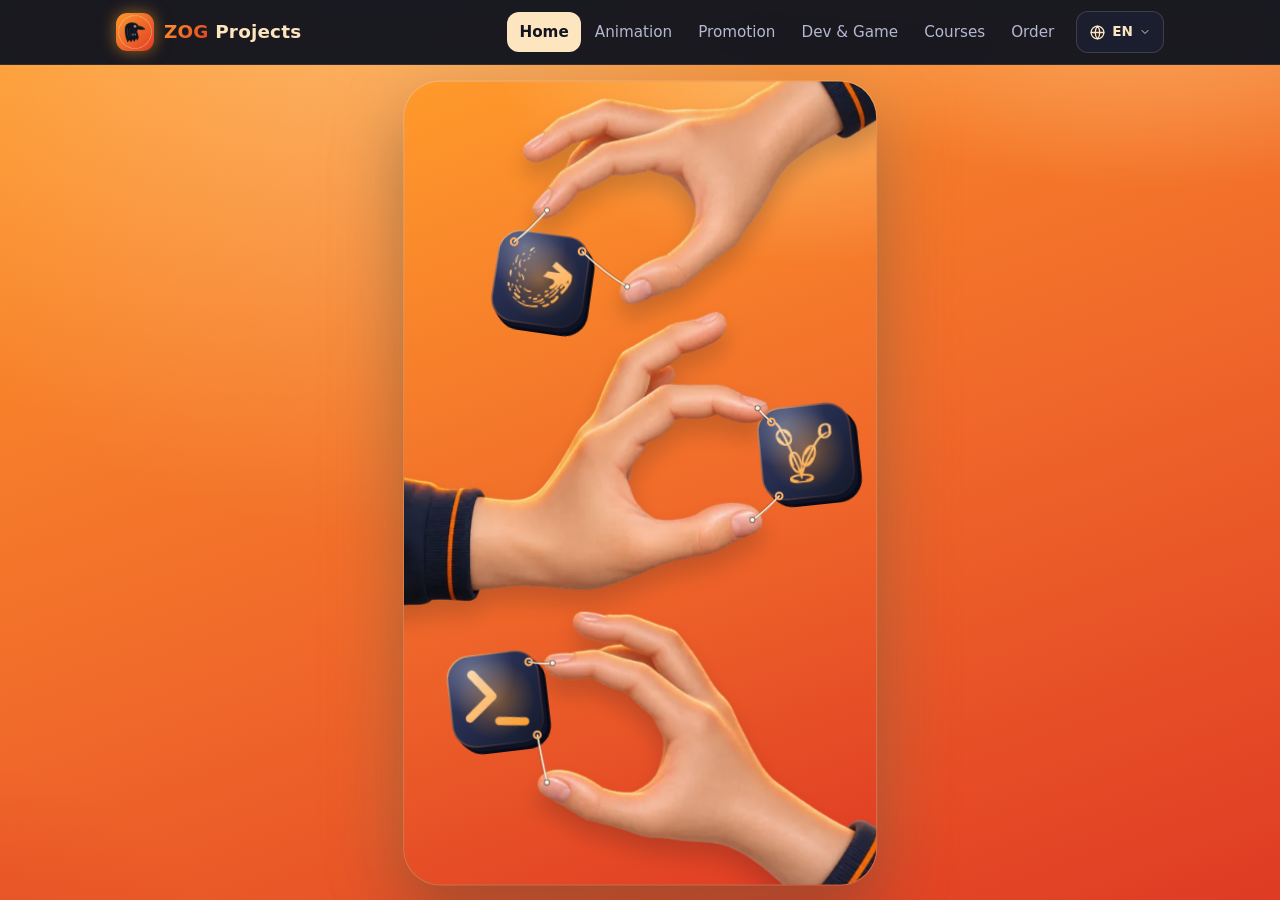
==== index.html @ 97ab4261 "Animation scene: frame-by-frame footballer (run, dribble, 3 overhead kicks), 3 balls with ghost trai" ====
<!doctype html>
<html lang="tg" class="nos">
<head>
<meta charset="utf-8">
<meta name="viewport" content="width=device-width, initial-scale=1, viewport-fit=cover">
<title>ZOG Projects — аниматсия, видеои промо, бозӣ ва барномаҳо</title>
<meta name="description" content="Аниматсияи мултфилмӣ, видеои промо барои SaaS, таблиғот, бозӣ ва барномаи мобилӣ. Интихоб кунед ва фармоиш диҳед.">
<meta name="theme-color" content="#121520">
<link rel="canonical" href="https://jack07lion-a11y.github.io/zog_projects.tj/">
<link rel="icon" href="assets/icon-192.png" type="image/png">
<link rel="apple-touch-icon" href="assets/icon-192.png">
<meta property="og:type" content="website">
<meta property="og:site_name" content="ZOG Projects">
<meta property="og:title" content="ZOG Projects — аниматсия, видеои промо, бозӣ ва барномаҳо">
<meta property="og:description" content="Аниматсияи мултфилмӣ, видеои промо барои SaaS, таблиғот, бозӣ ва барномаи мобилӣ. Интихоб кунед ва фармоиш диҳед.">
<meta property="og:url" content="https://jack07lion-a11y.github.io/zog_projects.tj/">
<meta property="og:image" content="https://jack07lion-a11y.github.io/zog_projects.tj/assets/og.png">
<meta name="twitter:card" content="summary_large_image">
<meta name="twitter:title" content="ZOG Projects — аниматсия, видеои промо, бозӣ ва барномаҳо">
<meta name="twitter:description" content="Аниматсияи мултфилмӣ, видеои промо барои SaaS, таблиғот, бозӣ ва барномаи мобилӣ. Интихоб кунед ва фармоиш диҳед.">
<meta name="twitter:image" content="https://jack07lion-a11y.github.io/zog_projects.tj/assets/og.png">
<link rel="preload" as="image" type="image/webp" imagesrcset="assets/hands/hand1-v2-600.webp 600w, assets/hands/hand1-v2-900.webp 900w, assets/hands/hand1-v2.webp 1200w" imagesizes="(min-aspect-ratio: 1/1) 52vh, 104vw">
<link rel="preload" as="image" type="image/webp" imagesrcset="assets/hands/hand2-v2-600.webp 600w, assets/hands/hand2-v2-900.webp 900w, assets/hands/hand2-v2.webp 1200w" imagesizes="(min-aspect-ratio: 1/1) 52vh, 104vw">
<link rel="preload" as="image" type="image/webp" imagesrcset="assets/hands/hand3-v2-600.webp 600w, assets/hands/hand3-v2-900.webp 900w, assets/hands/hand3-v2.webp 1200w" imagesizes="(min-aspect-ratio: 1/1) 52vh, 104vw">
<link rel="preload" as="image" type="image/webp" href="assets/icons/anim-v1.webp">
<link rel="preload" as="image" type="image/webp" href="assets/icons/promo-v1.webp">
<link rel="preload" as="image" type="image/webp" href="assets/icons/dev-v1.webp">
<link rel="stylesheet" href="css/style.css?v=202611090419">
<script src="js/content.js?v=202611090419" defer></script>
<script src="js/core.js?v=202611090419" defer></script>
<script src="js/hands.js?v=202611090419" defer></script>
<script src="js/pages/home.js?v=202611090419" defer></script>
</head>
<body data-page="home">
<header class="site-header" id="site-header"></header>
<main id="app"><div class="stage" aria-hidden="true"><div class="boot"><i></i></div></div><noscript><p style="padding:40px 16px">ZOG Projects — JavaScript / WhatsApp: +992 90 753 95 27</p></noscript></main>
<footer class="site-footer" id="site-footer"></footer>
</body>
</html>
---- css/style.css ----
/* Ранглар логотипдан олинган. Қоида 60-30-10:
   60% — тўқ сариқ градиент (фон), 30% — қора-кўк (карточка, меню, футер), 10% — қаймоқ (тугма, урғу) */
:root {
  --ink: #121520;
  --ink-2: #1a1e2e;
  --slate: #3a3f5c;
  --cream: #fde5c0;
  --o1: #ff9a2b;
  --o2: #f0692a;
  --o3: #df3b24;
  --muted: #b4b8d0;
  --ease: cubic-bezier(.22, 1, .36, 1);
  --spring: cubic-bezier(.34, 1.4, .64, 1);
  --radius: 22px;
  --wrap: 1080px;
  /* контекст: тўқ сариқ фонда матн — қора; қора карточкада — қаймоқ */
  --on: var(--ink);
  --on-inv: var(--cream);
}

* { box-sizing: border-box; margin: 0; padding: 0; }
html { background: var(--o2); overflow-x: clip; scroll-behavior: smooth; -webkit-text-size-adjust: 100%; }
body {
  color: var(--ink);
  font-family: system-ui, -apple-system, "SF Pro Text", "Segoe UI", Roboto, "Helvetica Neue", Arial, sans-serif;
  line-height: 1.6; font-size: 16px; min-height: 100vh;
  display: flex; flex-direction: column;
  -webkit-font-smoothing: antialiased;
}
body::before {
  content: ""; position: fixed; inset: 0; z-index: -1;
  background:
    radial-gradient(700px 420px at 90% -8%, rgba(255, 224, 160, .6), transparent 62%),
    radial-gradient(600px 400px at -10% 110%, rgba(223, 59, 36, .55), transparent 60%),
    linear-gradient(160deg, var(--o1) 0%, var(--o2) 55%, var(--o3) 100%);
}
main { flex: 1; transition: opacity .25s var(--ease), transform .25s var(--ease); }
main.enter { animation: enter .7s var(--ease) both; }
main.swap { animation: swap .45s var(--ease) both; }
main.opening { transition: none; animation: openIn .65s var(--ease) both; }
main.closing { transition: transform .33s cubic-bezier(.55, 0, .85, .35), opacity .3s ease-in; transform: scale(.16); opacity: 0; }
@keyframes openIn { from { transform: scale(.16); opacity: 0; } 55% { opacity: 1; } to { transform: none; opacity: 1; } }
body.leaving main { opacity: 0; transform: translateY(-8px); }
a { color: inherit; text-decoration: none; }
img { max-width: 100%; display: block; }
.wrap { width: 100%; max-width: var(--wrap); margin: 0 auto; padding: 0 16px; }

@keyframes enter { from { opacity: 0; transform: translateY(14px); } to { opacity: 1; transform: none; } }
@keyframes swap { from { opacity: .0; transform: scale(.992); } to { opacity: 1; transform: none; } }
@keyframes float { 0%, 100% { transform: translateY(0) rotate(-1.5deg); } 50% { transform: translateY(-10px) rotate(1.5deg); } }

/* ---------- Силлиқ пайдо бўлиш (iPhone услубида) ---------- */
.reveal { opacity: 0; }
.reveal.in { opacity: 1; animation: rise .85s var(--ease) var(--d, 0ms) backwards; }
@keyframes rise { from { opacity: 0; transform: translateY(22px) scale(.985); } to { opacity: 1; transform: none; } }

/* ---------- Header ---------- */
.site-header {
  position: sticky; top: 0; z-index: 50;
  background: rgba(18, 21, 32, .97);
  backdrop-filter: saturate(180%) blur(18px); -webkit-backdrop-filter: saturate(180%) blur(18px);
  border-bottom: 1px solid rgba(253, 229, 192, .1);
  --on: var(--cream); --on-inv: var(--ink);
}
.bar { display: flex; align-items: center; gap: 10px; height: 64px; color: var(--cream); }
.logo { display: flex; align-items: center; gap: 10px; font-weight: 800; font-size: 1.15rem; letter-spacing: .01em; margin-right: auto; transition: transform .35s var(--spring); }
.logo:active { transform: scale(.95); }
.logo img { width: 38px; height: 38px; border-radius: 11px; }
.logo span { background: linear-gradient(135deg, var(--o1), var(--o3)); -webkit-background-clip: text; background-clip: text; color: transparent; }

.nav { display: none; gap: 2px; }
.nav a { padding: 8px 12px; border-radius: 12px; color: var(--muted); font-size: .95rem; transition: color .25s, background .25s; }
.nav a:hover { color: var(--cream); }
.nav a.active { color: var(--ink); background: var(--cream); font-weight: 600; }

.lang { position: relative; }
.lang-btn, .burger {
  display: inline-flex; align-items: center; gap: 6px; height: 42px; padding: 0 12px;
  background: var(--ink-2); border: 1px solid rgba(253, 229, 192, .16); border-radius: 12px;
  color: var(--cream); font: inherit; font-size: .85rem; font-weight: 700; cursor: pointer;
  transition: transform .3s var(--spring), background .25s;
}
.lang-btn:active, .burger:active { transform: scale(.94); }
.lang-btn svg { width: 17px; height: 17px; }
.lang-btn .chev { width: 12px; height: 12px; transition: transform .35s var(--ease); }
.lang.open .chev { transform: rotate(180deg); }
.lang-menu {
  position: absolute; right: 0; top: calc(100% + 8px); min-width: 170px; list-style: none; padding: 6px;
  background: var(--ink-2); border: 1px solid rgba(253, 229, 192, .16); border-radius: 16px;
  box-shadow: 0 18px 40px rgba(0, 0, 0, .4);
  opacity: 0; visibility: hidden; transform: translateY(-8px) scale(.96); transform-origin: top right;
  transition: opacity .25s var(--ease), transform .35s var(--ease), visibility .25s;
}
.lang.open .lang-menu { opacity: 1; visibility: visible; transform: none; }
.lang-menu button {
  display: flex; justify-content: space-between; align-items: center; width: 100%; padding: 12px 12px;
  background: none; border: 0; border-radius: 10px; color: var(--cream); font: inherit; font-size: .95rem; cursor: pointer;
  transition: background .2s;
}
.lang-menu button:hover { background: rgba(253, 229, 192, .08); }
.lang-menu button[aria-checked="true"] { color: var(--o1); font-weight: 700; }
.lang-menu .code { color: var(--muted); font-size: .78rem; }

.burger { width: 44px; padding: 0; justify-content: center; }
.burger svg { width: 22px; height: 22px; }
.burger .l1, .burger .l2, .burger .l3 { transition: transform .4s var(--ease), opacity .25s; transform-origin: center; transform-box: fill-box; }
.burger[aria-expanded="true"] .l1 { transform: translateY(5px) rotate(45deg); }
.burger[aria-expanded="true"] .l2 { opacity: 0; }
.burger[aria-expanded="true"] .l3 { transform: translateY(-5px) rotate(-45deg); }

.drawer {
  position: absolute; left: 0; right: 0; top: 100%; background: rgba(18, 21, 32, .97); border-bottom: 1px solid rgba(253, 229, 192, .1);
  opacity: 0; visibility: hidden; transform: translateY(-10px);
  transition: opacity .3s var(--ease), transform .45s var(--ease), visibility .3s;
}
.drawer.open { opacity: 1; visibility: visible; transform: none; }
.drawer a { display: block; padding: 16px; border-top: 1px solid rgba(253, 229, 192, .08); font-size: 1.05rem; color: var(--cream); transition: background .2s; }
.drawer a:active { background: rgba(253, 229, 192, .08); }
.drawer a.active { color: var(--o1); font-weight: 700; }

@media (min-width: 980px) {
  .nav { display: flex; }
  .burger { display: none; }
  .drawer { display: none; }
}

/* ---------- Buttons ---------- */
.btn {
  display: inline-flex; align-items: center; justify-content: center; gap: 10px;
  min-height: 52px; padding: 12px 24px; border-radius: 16px;
  font: inherit; font-weight: 700; cursor: pointer;
  color: var(--on); background: transparent; border: 2px solid var(--on);
  transition: transform .35s var(--spring), background .3s var(--ease), box-shadow .3s var(--ease);
  -webkit-tap-highlight-color: transparent;
}
.btn.primary { background: var(--on); color: var(--on-inv); border-color: var(--on); }
.btn.block { width: 100%; }
.btn svg { width: 20px; height: 20px; flex: none; }
.btn:active { transform: scale(.96); }
@media (hover: hover) {
  .btn:hover { transform: translateY(-2px); box-shadow: 0 10px 24px rgba(18, 21, 32, .25); }
  .btn:active { transform: scale(.97); }
}

/* ---------- Hero ---------- */
.hero { padding: 22px 0 6px; }
.hero-in { display: flex; flex-direction: column; gap: 22px; }
.hero-logo {
  display: none; width: 124px; height: 124px; border-radius: 30px; box-shadow: 0 22px 50px rgba(18, 21, 32, .35);
  animation: float 7s ease-in-out infinite;
}
.badge {
  display: inline-block; font-size: .78rem; font-weight: 700; padding: 5px 13px; border-radius: 999px;
  background: var(--cream); color: var(--ink); margin-bottom: 12px;
}
.hero h1 { font-size: clamp(1.85rem, 7.6vw, 3.6rem); line-height: 1.1; font-weight: 800; letter-spacing: -.025em; max-width: 17ch; color: var(--ink); }
.hero p { margin: 12px 0 18px; font-size: 1.05rem; max-width: 44ch; color: rgba(18, 21, 32, .82); font-weight: 500; }
.actions { display: flex; flex-direction: column; gap: 12px; }
.actions.row { flex-direction: row; }
.actions.row .btn { flex: 1; min-height: 48px; padding: 10px 14px; }
@media (min-width: 560px) { .actions { flex-direction: row; } }
@media (min-width: 820px) {
  .hero { padding: 64px 0 28px; }
  .hero-in { flex-direction: row; align-items: center; justify-content: space-between; }
  .hero-logo { display: block; order: 2; width: 260px; height: 260px; border-radius: 60px; flex: none; }
  .actions.row .btn { flex: none; min-width: 190px; }
}

/* ---------- Sections ---------- */
section { padding: 30px 0; }
.page-head { padding: 40px 0 6px; }
.page-head h1 { font-size: clamp(1.9rem, 6.5vw, 2.8rem); line-height: 1.12; letter-spacing: -.02em; font-weight: 800; }
.page-head p { margin-top: 10px; max-width: 56ch; font-weight: 500; color: rgba(18, 21, 32, .82); }
.sec-head { display: flex; align-items: baseline; justify-content: space-between; margin-bottom: 16px; gap: 12px; }
.sec-head h2 { font-size: 1.55rem; letter-spacing: -.01em; }
.sec-head a { font-weight: 700; font-size: .95rem; border-bottom: 2px solid var(--ink); }

.grid { display: grid; gap: 14px; grid-template-columns: 1fr; }
@media (min-width: 600px) { .grid.cols-2, .grid.cols-3 { grid-template-columns: repeat(2, 1fr); } }
@media (min-width: 900px) { .grid.cols-3 { grid-template-columns: repeat(3, 1fr); } }

.card {
  --on: var(--cream); --on-inv: var(--ink);
  background: var(--ink-2); color: var(--cream); border: 1px solid rgba(253, 229, 192, .08); border-radius: var(--radius); padding: 22px;
  display: flex; flex-direction: column; gap: 8px;
  box-shadow: 0 14px 34px rgba(18, 21, 32, .22);
}
.card h3 { font-size: 1.15rem; }
.card p { color: var(--muted); font-size: .97rem; }
.card .tag { color: var(--o1); font-size: .85rem; font-weight: 700; margin-top: auto; padding-top: 8px; }
.card.dim { background: rgba(18, 21, 32, .78); border: 2px dashed rgba(253, 229, 192, .3); }
a.card, a.work { transition: transform .4s var(--spring), box-shadow .3s var(--ease); -webkit-tap-highlight-color: transparent; }
a.card:active, a.work:active { transform: scale(.97); }
@media (hover: hover) { a.card:hover, a.work:hover { transform: translateY(-4px); box-shadow: 0 22px 44px rgba(18, 21, 32, .35); } }
.icon {
  width: 48px; height: 48px; border-radius: 14px; background: rgba(253, 229, 192, .08);
  display: grid; place-items: center; margin-bottom: 6px; color: var(--o1);
}
.icon svg { width: 25px; height: 25px; }
.card .badge { background: var(--cream); margin: 0; align-self: flex-start; }

/* ---------- Works ---------- */
.work {
  background: var(--ink-2); color: var(--cream); border-radius: var(--radius); overflow: hidden;
  display: flex; flex-direction: column; box-shadow: 0 14px 34px rgba(18, 21, 32, .22);
}
.thumb {
  aspect-ratio: 16 / 9; display: grid; place-items: center; position: relative;
  background: radial-gradient(circle at 80% 0%, rgba(255, 154, 43, .35), transparent 55%), linear-gradient(135deg, #262c48, #121520);
}
.work[data-cat="ad"] .thumb { background: radial-gradient(circle at 20% 0%, rgba(223, 59, 36, .4), transparent 55%), linear-gradient(135deg, #2a2640, #121520); }
.work[data-cat="cartoon"] .thumb { background: radial-gradient(circle at 50% 0%, rgba(253, 229, 192, .22), transparent 60%), linear-gradient(135deg, #1f2c44, #121520); }
.thumb img { position: absolute; inset: 0; width: 100%; height: 100%; object-fit: cover; }
.play {
  width: 58px; height: 58px; border-radius: 50%; background: var(--cream);
  display: grid; place-items: center; position: relative; transition: transform .4s var(--spring);
}
.play svg { width: 22px; height: 22px; margin-left: 3px; fill: var(--ink); }
a.work:hover .play { transform: scale(1.1); }
.work .meta { padding: 14px 16px 16px; display: flex; flex-direction: column; gap: 2px; }
.work .cat { font-size: .76rem; color: var(--o1); font-weight: 800; text-transform: uppercase; letter-spacing: .05em; }
.work .name { font-weight: 700; }
.work .state { color: var(--muted); font-size: .88rem; }

/* ---------- Блоклар ---------- */
.cta-box {
  --on: var(--cream); --on-inv: var(--ink);
  background: var(--ink); color: var(--cream); border-radius: 28px; padding: 34px 20px; text-align: center;
  background-image: radial-gradient(circle at 50% -30%, rgba(255, 154, 43, .35), transparent 62%);
  box-shadow: 0 22px 50px rgba(18, 21, 32, .3);
}
.cta-box h2 { font-size: 1.6rem; letter-spacing: -.01em; }
.cta-box p { color: var(--muted); margin: 8px 0 22px; }
.cta-box .actions { align-items: stretch; max-width: 420px; margin: 0 auto; }

.stack { display: flex; flex-direction: column; gap: 12px; max-width: 460px; }
.hint { margin-top: 30px; }
.hint h2 { font-size: 1.1rem; margin-bottom: 10px; }
.hint ul { list-style: none; display: grid; gap: 8px; }
.hint li { padding-left: 28px; position: relative; font-weight: 500; }
.hint li::before { content: "✓"; position: absolute; left: 0; width: 20px; height: 20px; border-radius: 50%; background: var(--ink); color: var(--cream); font-size: .75rem; display: grid; place-items: center; top: 2px; }
.phone { margin-top: 20px; font-weight: 500; }
.phone a { font-weight: 800; border-bottom: 2px solid var(--ink); }

.profile { flex-direction: row; align-items: center; gap: 14px; }
.profile .icon { margin: 0; flex: none; }
.profile .handle { color: var(--muted); font-size: .9rem; }

/* ---------- Footer ---------- */
.site-footer { background: var(--ink); color: var(--muted); margin-top: 44px; padding: 30px 0 38px; font-size: .92rem; }
.foot { display: flex; flex-direction: column; gap: 18px; }
.foot .links { display: flex; flex-wrap: wrap; gap: 8px 18px; }
.foot .links a { color: var(--cream); transition: color .2s; }
.foot .links a:hover { color: var(--o1); }
@media (min-width: 700px) { .foot { flex-direction: row; justify-content: space-between; align-items: center; } }

:focus-visible { outline: 3px solid var(--cream); outline-offset: 2px; }
.site-header :focus-visible, .card :focus-visible { outline-color: var(--o1); }
@media (prefers-reduced-motion: reduce) {
  *, *::before, *::after { animation: none !important; transition: none !important; scroll-behavior: auto !important; }
  .reveal { opacity: 1; }
}

/* ---------- Категория танлаш (бош саҳифа) ---------- */
.pick { padding: 14px 0 10px; }
.ask {
  background: var(--ink); color: var(--cream); text-align: center; border-radius: 22px; padding: 16px 18px;
  font-size: 1.2rem; font-weight: 800; letter-spacing: -.01em; box-shadow: 0 14px 34px rgba(18, 21, 32, .25);
  max-width: 760px; margin: 0 auto 12px;
}
.cats { display: grid; grid-template-columns: repeat(3, 1fr); gap: 10px; max-width: 760px; margin: 0 auto; }
.tile {
  --on: var(--cream); --on-inv: var(--ink);
  display: flex; flex-direction: column; align-items: center; justify-content: center; gap: 12px;
  aspect-ratio: 1 / 1.08; padding: 12px 6px; border-radius: 28px; color: var(--cream);
  background: radial-gradient(circle at 80% 0%, rgba(255, 154, 43, .28), transparent 58%), linear-gradient(160deg, #20253a, #121520);
  border: 1px solid rgba(253, 229, 192, .1); box-shadow: 0 16px 34px rgba(18, 21, 32, .3);
  transition: transform .45s var(--spring), box-shadow .3s var(--ease); -webkit-tap-highlight-color: transparent;
}
.tile:active { transform: scale(.94); }
@media (hover: hover) { .tile:hover { transform: translateY(-5px); box-shadow: 0 26px 48px rgba(18, 21, 32, .4); } }
.tile-ic { width: 56%; max-width: 84px; aspect-ratio: 1; display: block; }
.tile-ic svg { width: 100%; height: 100%; display: block; }
.tile-lb { font-weight: 800; font-size: .92rem; text-align: center; line-height: 1.15; }
@media (min-width: 600px) { .tile { gap: 16px; border-radius: 34px; } .tile-lb { font-size: 1.1rem; } .cats { gap: 16px; } }

/* ---------- Категория саҳифалари ---------- */
.cat-head { display: flex; align-items: center; gap: 14px; }
.cat-ic {
  width: 68px; height: 68px; padding: 12px; border-radius: 22px; flex: none;
  background: linear-gradient(160deg, #20253a, #121520); box-shadow: 0 12px 28px rgba(18, 21, 32, .3);
}
.cat-ic svg { width: 100%; height: 100%; display: block; }
.sub-h { font-size: 1.2rem; letter-spacing: -.01em; }

.opt {
  --on: var(--cream); --on-inv: var(--ink);
  display: flex; align-items: center; gap: 14px; padding: 14px 16px; border-radius: 22px; color: var(--cream);
  background: var(--ink-2); border: 1px solid rgba(253, 229, 192, .08); box-shadow: 0 12px 28px rgba(18, 21, 32, .2);
  transition: transform .4s var(--spring), box-shadow .3s var(--ease); -webkit-tap-highlight-color: transparent;
}
.opt:active { transform: scale(.97); }
@media (hover: hover) { .opt:hover { transform: translateY(-3px); box-shadow: 0 20px 40px rgba(18, 21, 32, .32); } }
.opt-ic { width: 48px; height: 48px; border-radius: 15px; background: rgba(255, 154, 43, .14); color: var(--o1); display: grid; place-items: center; flex: none; }
.opt-ic svg { width: 25px; height: 25px; }
.opt-tx { display: flex; flex-direction: column; flex: 1; min-width: 0; }
.opt-tx b { font-size: 1rem; line-height: 1.3; }
.opt-tx small { color: var(--muted); font-size: .85rem; }
.opt-go { width: 34px; height: 34px; border-radius: 50%; background: var(--cream); color: var(--ink); display: grid; place-items: center; flex: none; transition: transform .4s var(--spring); }
.opt-go svg { width: 18px; height: 18px; }
@media (hover: hover) { .opt:hover .opt-go { transform: translateX(3px); } }
.work[data-cat="game"] .thumb { background: radial-gradient(circle at 50% 0%, rgba(255, 154, 43, .3), transparent 60%), linear-gradient(135deg, #2b2640, #121520); }
html { scroll-padding-top: 76px; }

/* ================= Пуфаклар (қолган 2 категория) ================= */
:root { --dock: 44px; }
@media (min-width: 700px) { :root { --dock: 74px; } }
.dock { position: fixed; inset: 0; pointer-events: none; z-index: 40; }
.bub {
  position: fixed; top: 50%; width: 36px; height: 36px; margin-top: -18px; padding: 6px; pointer-events: auto;
  border-radius: 13px; background: radial-gradient(circle at 30% 18%, #323a5c, #121520 70%);
  border: 1px solid rgba(255, 170, 80, .55);
  box-shadow: 0 8px 20px rgba(18, 21, 32, .45), 0 0 18px rgba(255, 154, 43, .5), inset 0 1px 0 rgba(255, 235, 210, .25);
  animation: bob 5s ease-in-out infinite; -webkit-tap-highlight-color: transparent;
}
.bub.l { left: calc(4px + env(safe-area-inset-left)); }
.bub.r { right: calc(4px + env(safe-area-inset-right)); animation-delay: -2.5s; }
.bub svg { width: 100%; height: 100%; display: block; filter: drop-shadow(0 0 4px rgba(255, 154, 43, .6)); }
.bub::before { content: ""; position: absolute; inset: -8px; border-radius: 20px; }
.bub::after { content: ""; position: absolute; inset: -3px; border-radius: 16px; border: 1px solid rgba(255, 154, 43, .6); animation: ring 3.2s ease-out infinite; pointer-events: none; }
.bub.r::after { animation-delay: -1.6s; }
.bub:active { filter: brightness(1.2); }
.bub.launch { animation: launch .33s ease-in forwards; }
.bub.pop { animation: pop .6s var(--spring) both, bob 5s ease-in-out .6s infinite; }
@keyframes bob { 0%, 100% { transform: translateY(-6px); } 50% { transform: translateY(6px); } }
@keyframes ring { 0% { opacity: .75; transform: scale(.96); } 100% { opacity: 0; transform: scale(1.55); } }
@keyframes launch { to { transform: scale(1.6); opacity: 0; } }
@keyframes pop { from { transform: scale(.2); opacity: 0; } to { transform: none; opacity: 1; } }
@media (min-width: 700px) {
  .bub { width: 54px; height: 54px; margin-top: -27px; padding: 9px; border-radius: 18px; }
  .bub.l { left: calc(12px + env(safe-area-inset-left)); }
  .bub.r { right: calc(12px + env(safe-area-inset-right)); }
}
/* Пуфаклар учун жой ажратилади: матн ва тугмалар уларнинг остига кирмайди */
@media (max-width: 1199px) {
  body.has-dock main .wrap, body.has-dock .site-footer .wrap {
    padding-left: calc(var(--dock) + env(safe-area-inset-left)); padding-right: calc(var(--dock) + env(safe-area-inset-right));
  }
}
@media (max-width: 699px) {
  body.has-dock .opt { gap: 10px; padding: 12px; }
  body.has-dock .opt-ic { width: 42px; height: 42px; border-radius: 13px; }
  body.has-dock .opt-ic svg { width: 22px; height: 22px; }
  body.has-dock .opt-go { width: 30px; height: 30px; }
  body.has-dock .opt-tx b { font-size: .95rem; }
  body.has-dock .cat-ic { width: 56px; height: 56px; padding: 10px; border-radius: 18px; }
  body.has-dock .cat-head { gap: 12px; }
}

/* ================= Нур ва ялтироқлик ================= */
/* Фонда секин кўчадиган ёруғлик */
body::after {
  content: ""; position: fixed; z-index: -1; pointer-events: none; width: 130vmax; height: 130vmax; left: -35vmax; top: -70vmax;
  background: radial-gradient(closest-side, rgba(255, 238, 196, .42), rgba(255, 220, 150, .12) 55%, transparent 72%);
  animation: drift 20s ease-in-out infinite alternate; will-change: transform;
}
@keyframes drift { from { transform: translate3d(0, 0, 0); } to { transform: translate3d(26vmax, 22vmax, 0); } }

/* Ялтироқ (глянец) юзалар: юқорида ёруғлик, чегарада ёритма */
.card, .opt, .work, .cta-box, .ask {
  background-image: linear-gradient(180deg, rgba(255, 236, 214, .09), rgba(255, 236, 214, 0) 42%);
  box-shadow: inset 0 1px 0 rgba(255, 236, 214, .16), 0 14px 34px rgba(18, 21, 32, .24);
}
.cta-box { background-image: radial-gradient(circle at 50% -30%, rgba(255, 154, 43, .4), transparent 62%), linear-gradient(180deg, rgba(255, 236, 214, .08), transparent 40%); }
.ask { box-shadow: inset 0 1px 0 rgba(255, 236, 214, .18), 0 0 0 1px rgba(255, 170, 80, .3), 0 0 32px rgba(255, 154, 43, .3), 0 14px 34px rgba(18, 21, 32, .25); }
.tile {
  border-color: rgba(255, 170, 80, .35);
  box-shadow: inset 0 1px 0 rgba(255, 236, 214, .2), 0 0 0 1px rgba(255, 170, 80, .14), 0 0 34px rgba(255, 140, 40, .22), 0 16px 34px rgba(18, 21, 32, .3);
}
@media (hover: hover) { .tile:hover { box-shadow: inset 0 1px 0 rgba(255, 236, 214, .25), 0 0 0 1px rgba(255, 190, 110, .4), 0 0 48px rgba(255, 150, 50, .4), 0 26px 48px rgba(18, 21, 32, .4); } }
.tile-ic svg, .cat-ic svg { filter: drop-shadow(0 0 9px rgba(255, 154, 43, .65)); }
.opt-ic, .icon { box-shadow: inset 0 0 0 1px rgba(255, 170, 80, .25), 0 0 16px rgba(255, 154, 43, .22); }
.logo img { box-shadow: 0 0 16px rgba(255, 154, 43, .55); }
.hero-logo { box-shadow: 0 22px 50px rgba(18, 21, 32, .35), 0 0 70px rgba(255, 205, 120, .6); }
.play { box-shadow: 0 0 26px rgba(253, 229, 192, .55); }

/* Тугмаларда ўтиб турувчи ёруғлик чизиғи */
.btn { position: relative; overflow: hidden; }
.btn.primary::after {
  content: ""; position: absolute; inset: 0; pointer-events: none;
  background: linear-gradient(110deg, transparent 38%, rgba(255, 255, 255, .38) 50%, transparent 62%);
  transform: translateX(-130%); animation: shine 5s ease-in-out infinite;
}
@keyframes shine { 0%, 60% { transform: translateX(-130%); } 100% { transform: translateX(130%); } }

/* Ярқираш (юлдузчалар) */
.hero { position: relative; }
.hero::before, .hero::after {
  content: ""; position: absolute; width: 16px; height: 16px; background: #fff7de; opacity: 0; pointer-events: none;
  clip-path: polygon(50% 0, 62% 38%, 100% 50%, 62% 62%, 50% 100%, 38% 62%, 0 50%, 38% 38%);
  animation: twinkle 3.8s ease-in-out infinite; filter: drop-shadow(0 0 6px #fff);
}
.hero::before { right: 22%; top: 12px; }
.hero::after { right: 9%; top: 30px; width: 11px; height: 11px; animation-delay: 1.6s; }
@keyframes twinkle { 0%, 100% { opacity: 0; transform: scale(.3) rotate(0); } 50% { opacity: 1; transform: scale(1.15) rotate(45deg); } }
@media (min-width: 820px) { .hero::before { right: 34%; top: 40px; } .hero::after { right: 6%; top: 90px; } }

@media (prefers-reduced-motion: reduce) { body::after, .btn.primary::after, .bub::after { animation: none !important; } }

/* ================= Бош саҳифа: тоза саҳна, 3 та қўл ================= */
.sr { position: absolute; width: 1px; height: 1px; margin: -1px; overflow: hidden; clip: rect(0 0 0 0); white-space: nowrap; }
html.nos .site-footer { display: none; }
/* Бош саҳифа скролл бўлмайди: айфонда 100vh ёпиқ панелларни ҳам ҳисоблагани учун body ни экранга қотирамиз */
html.nos, html.nos body { height: 100%; overflow: hidden; overscroll-behavior: none; }
html.nos body { position: fixed; inset: 0; width: 100%; min-height: 0; }
html.nos main { position: relative; flex: 1; min-height: 0; overflow: hidden; }
html.nos body::after { animation: none; will-change: auto; }   /* бош саҳифада фон ёруғлиги қўзғалмайди: телефонни тежайди */
.stage { position: absolute; inset: 0; }
/* Саҳна: телефонда (тик экран) тўлиқ экран; компьютерда (кенг экран) марказдаги телефон шаклидаги "карточка" */
.canvas { position: absolute; inset: 0; overflow: hidden; contain: layout paint; }
@media (min-aspect-ratio: 1/1) {
  .canvas {
    inset: auto; left: 50%; top: 50%; translate: -50% -50%; height: calc(100% - 32px); width: auto; aspect-ratio: 390 / 664; border-radius: 36px;
    box-shadow: 0 0 0 1px rgba(253, 229, 192, .25), 0 30px 70px rgba(18, 21, 32, .35), 0 0 80px rgba(255, 190, 110, .35);
    background: radial-gradient(500px 360px at 85% -5%, rgba(255, 224, 160, .55), transparent 62%), linear-gradient(160deg, var(--o1), var(--o2) 55%, var(--o3));
  }
}
/* Юкланиш белгиси: қўллар юкланмагунча фақат шу кўринади (жуда енгил) */
.boot { position: absolute; inset: 0; display: grid; place-items: center; pointer-events: none; transition: opacity .4s ease, visibility .4s; }
.boot i { width: 46px; height: 46px; border-radius: 50%; border: 3px solid rgba(18, 21, 32, .16); border-top-color: rgba(18, 21, 32, .75); animation: bspin .9s linear infinite; }
@keyframes bspin { to { transform: rotate(360deg); } }
.stage.ready .boot, .stage.still .boot { opacity: 0; visibility: hidden; }

/* Қўллар тўлиқ юкланмагунча кўринмайди; "ready" бўлгач, ҳар қўлнинг ўз тезлик эгри чизиғи билан киради (CapCut "curves" каби) */
.he { position: absolute; inset: 0; pointer-events: none; visibility: hidden; }
.stage.ready .he { visibility: visible; will-change: transform, opacity; animation: var(--an) var(--dur) var(--del) linear backwards; }
.stage.ready .hi { animation: var(--an2) var(--dur) var(--del) linear backwards; }
.c1 { --an: in1; --an2: pop1; --dur: 1.7s; --del: .15s; --fl: 6.5s; --fa: 7px; }
.c2 { --an: in2; --an2: pop2; --dur: 2s; --del: .5s; --fl: 7.8s; --fa: 9px; }
.c3 { --an: in3; --an2: pop3; --dur: 1.9s; --del: .85s; --fl: 8.6s; --fa: 6px; }
.stage.still .he, .stage.still .hi { animation: none; visibility: visible; }
@keyframes in1 {
  0% { transform: translate3d(var(--fx), var(--fy), 0); opacity: 0; animation-timing-function: cubic-bezier(.06, .84, .16, 1); }
  10% { opacity: 1; }
  60% { transform: translate3d(calc(var(--fx) * -.04), calc(var(--fy) * -.04), 0); animation-timing-function: cubic-bezier(.45, 0, .2, 1); }
  100% { transform: none; opacity: 1; }
}
@keyframes in2 {
  0% { transform: translate3d(var(--fx), var(--fy), 0); opacity: 0; animation-timing-function: cubic-bezier(.45, 0, .85, .55); }
  8% { opacity: 1; }
  32% { transform: translate3d(calc(var(--fx) * .5), calc(var(--fy) * .5), 0); animation-timing-function: cubic-bezier(.2, 0, .05, 1); }
  66% { transform: translate3d(calc(var(--fx) * -.06), calc(var(--fy) * -.06), 0); animation-timing-function: cubic-bezier(.4, 0, .2, 1); }
  100% { transform: none; opacity: 1; }
}
@keyframes in3 {
  0% { transform: translate3d(var(--fx), var(--fy), 0); opacity: 0; animation-timing-function: cubic-bezier(.1, .78, .22, 1); }
  10% { opacity: 1; }
  48% { transform: translate3d(calc(var(--fx) * -.08), calc(var(--fy) * -.08), 0); animation-timing-function: cubic-bezier(.4, 0, .4, 1); }
  70% { transform: translate3d(calc(var(--fx) * .02), calc(var(--fy) * .02), 0); animation-timing-function: cubic-bezier(.4, 0, .4, 1); }
  86% { transform: translate3d(calc(var(--fx) * -.006), calc(var(--fy) * -.006), 0); animation-timing-function: cubic-bezier(.4, 0, .4, 1); }
  100% { transform: none; opacity: 1; }
}
@keyframes pop1 { 0% { transform: rotate(-7deg) scale(.95); animation-timing-function: cubic-bezier(.06, .84, .16, 1); } 60% { transform: rotate(1.4deg) scale(1.02); animation-timing-function: cubic-bezier(.45, 0, .2, 1); } 100% { transform: none; } }
@keyframes pop2 { 0% { transform: rotate(9deg) scale(.94); animation-timing-function: cubic-bezier(.45, 0, .85, .55); } 66% { transform: rotate(-2deg) scale(1.025); animation-timing-function: cubic-bezier(.4, 0, .2, 1); } 100% { transform: none; } }
@keyframes pop3 { 0% { transform: rotate(-8deg) scale(.95); animation-timing-function: cubic-bezier(.1, .78, .22, 1); } 48% { transform: rotate(2deg) scale(1.03); animation-timing-function: cubic-bezier(.4, 0, .4, 1); } 70% { transform: rotate(-.6deg) scale(.995); animation-timing-function: cubic-bezier(.4, 0, .4, 1); } 100% { transform: none; } }
.hand { position: absolute; translate: -50% -50%; }
.stage.ready .hf { animation: hfloat var(--fl) ease-in-out infinite; animation-delay: calc(var(--i) * -2.3s); }
@keyframes hfloat { 0%, 100% { transform: translateY(0) rotate(0); } 50% { transform: translateY(calc(var(--fa) * -1)) rotate(.7deg); } }
.art { position: relative; will-change: transform; }
.art > img { display: block; position: relative; z-index: 1; width: 100%; height: auto; }   /* қўл ҳар доим иконка устида */

/* Қўлдан ип билан осилган иконка (ҳаракатини JS физикаси бошқаради). Расм қўлнинг орқасида, иплар устида */
.pnl { position: absolute; left: 0; top: 0; z-index: 0; transform-origin: 50% 50%; will-change: transform; pointer-events: auto; -webkit-tap-highlight-color: transparent; }
.pnl svg { display: block; width: 100%; height: 100%; transition: scale .35s var(--spring); }
.pnl .glyph { position: absolute; left: 46.5%; top: 45.5%; width: 68%; height: auto; translate: -50% -50%; pointer-events: none; transition: scale .35s var(--spring); }
.pnl:active .glyph { scale: .92; }
.pnl:active svg { scale: .92; }
@media (hover: hover) { .pnl:hover svg, .pnl:hover .glyph { scale: 1.06; } }
.strings { position: absolute; inset: 0; width: 100%; height: 100%; overflow: visible; z-index: 2; pointer-events: none; }
.strings .sh { fill: none; stroke: rgba(18, 21, 32, .3); stroke-width: 3.2; stroke-linecap: round; }
.strings .st { fill: none; stroke: #fff4de; stroke-width: 1.5; stroke-linecap: round; }
.strings .st2 { fill: none; stroke: rgba(255, 244, 222, .55); stroke-width: .8; stroke-linecap: round; }
.strings .kn { fill: #fff4de; stroke: rgba(18, 21, 32, .55); stroke-width: 1; }
.strings .ey { fill: none; stroke: #ffb066; stroke-width: 2; }
@media (prefers-reduced-motion: reduce) { .stage .hf, .stage .he, .stage .hi, .boot i { animation: none !important; } .he { visibility: visible; } }

/* ================= Promotion саҳнаси: қўғирчоқбоз қўли, иплар, осилган плиталар ================= */
.stage.leaving .pnl, .stage.leaving .pitem { pointer-events: none; }
.pscene .canvas { touch-action: none; }
.asm { position: absolute; inset: 0; visibility: hidden; will-change: transform; }
.stage.ready .asm { visibility: visible; animation: asmIn 2.3s linear backwards; }
.stage.still .asm { visibility: visible; animation: none; }
/* Тепадан тушиш: аввал плиталар (энг пастдагиси) кўринади, кейин иплар, охирида қўл. Тез келиб, юмшоқ тўхтайди ва сал тебранади */
@keyframes asmIn {
  0% { transform: translate3d(0, -112%, 0); animation-timing-function: cubic-bezier(.1, .85, .2, 1); }
  56% { transform: translate3d(0, 2.4%, 0); animation-timing-function: cubic-bezier(.4, 0, .3, 1); }
  78% { transform: translate3d(0, -.7%, 0); animation-timing-function: cubic-bezier(.4, 0, .3, 1); }
  100% { transform: none; }
}
.mh { position: absolute; pointer-events: none; z-index: 1; will-change: transform; }
.mhf { width: 100%; height: 100%; animation: mhFloat 7.5s ease-in-out infinite; }
.mhf img { display: block; width: 100%; height: 100%; }
@keyframes mhFloat { 0%, 100% { transform: translateY(0) rotate(0); } 50% { transform: translateY(-5px) rotate(.4deg); } }
.mstr { position: absolute; inset: 0; width: 100%; height: 100%; overflow: visible; z-index: 2; pointer-events: none; }
.mstr .sh { fill: none; stroke: rgba(18, 21, 32, .26); stroke-width: 3; stroke-linecap: round; }
.mstr .st { fill: none; stroke: #b9694c; stroke-width: 1.6; stroke-linecap: round; }
.mstr .st2 { fill: none; stroke: rgba(255, 228, 200, .5); stroke-width: .8; stroke-linecap: round; }
.mstr .kn { fill: #d79d7c; stroke: rgba(18, 21, 32, .4); stroke-width: 1; }
.pitem { position: absolute; left: 0; top: 0; z-index: var(--z, 3); display: block; transform-origin: 50% 0; will-change: transform; -webkit-tap-highlight-color: transparent; }
.pitem .slab { position: absolute; inset: 0; width: 100%; height: 100%; display: block; transition: scale .3s var(--spring); }
.pi-logo { position: absolute; left: 14%; top: 19%; width: 21%; aspect-ratio: 1; border-radius: 50%; display: grid; place-items: center; color: #ffb066; background: rgba(255, 154, 43, .16); box-shadow: inset 0 0 0 1px rgba(255, 170, 80, .32); pointer-events: none; }
.pi-logo svg { width: 62%; height: 62%; }
.pi-txt { position: absolute; left: 11%; right: 9%; bottom: 14%; font-weight: 800; font-size: calc(var(--tw) * .16); line-height: 1.12; letter-spacing: -.01em; color: var(--cream); text-wrap: balance; text-shadow: 0 1px 2px rgba(0, 0, 0, .35); pointer-events: none; }
.pitem:active .slab { scale: .93; }
@media (hover: hover) { .pitem:hover .slab { scale: 1.06; } }
@media (prefers-reduced-motion: reduce) { .asm { visibility: visible; animation: none !important; } .mhf { animation: none !important; } }

/* ================= Animation саҳнаси: футболчи ва тўплар ================= */
.ascene .canvas { touch-action: none; }
.acont { position: absolute; inset: 0; visibility: hidden; will-change: transform; }
.stage.ready .acont, .stage.still .acont { visibility: visible; }
.acont .pre { display: none; }
.fb { position: absolute; left: 0; top: 0; pointer-events: none; will-change: transform, opacity; z-index: 3; }
.fs { position: absolute; inset: 0; background-repeat: no-repeat; background-size: 400% 200%; visibility: hidden; }
.atrail { position: absolute; inset: 0; width: 100%; height: 100%; overflow: visible; pointer-events: none; z-index: 1; }
.atrail line { stroke: #fff0d6; stroke-width: 1.5; stroke-linecap: round; }
.gh { position: absolute; left: 0; top: 0; pointer-events: none; opacity: 0; will-change: transform; z-index: 2; transform-origin: 50% 50%; }
.abwrap { position: absolute; left: 0; top: 0; visibility: hidden; will-change: transform; z-index: 4; transform-origin: 50% 50%; }
.abal { display: block; position: relative; width: 100%; height: 100%; pointer-events: none; -webkit-tap-highlight-color: transparent; }
.abwrap.live .abal { pointer-events: auto; }
.abimg { display: block; width: 100%; height: 100%; transition: scale .3s var(--spring); }
.abal:active .abimg { scale: .94; }
@media (hover: hover) { .abwrap.live .abal:hover .abimg { scale: 1.04; } }
.ab-logo { position: absolute; left: 50%; top: 29%; width: calc(var(--R) * .4); aspect-ratio: 1; translate: -50% 0; display: grid; place-items: center; color: #ffb066; pointer-events: none; }
.ab-logo svg { width: 100%; height: 100%; }
.ab-txt { position: absolute; left: 0; right: 0; top: 52%; text-align: center; white-space: nowrap; font-weight: 800; font-size: calc(var(--R) * var(--tf)); line-height: 1.05; color: var(--cream); text-shadow: 0 1px 3px rgba(0, 0, 0, .55); pointer-events: none; }
@media (prefers-reduced-motion: reduce) { .acont { visibility: visible; } }
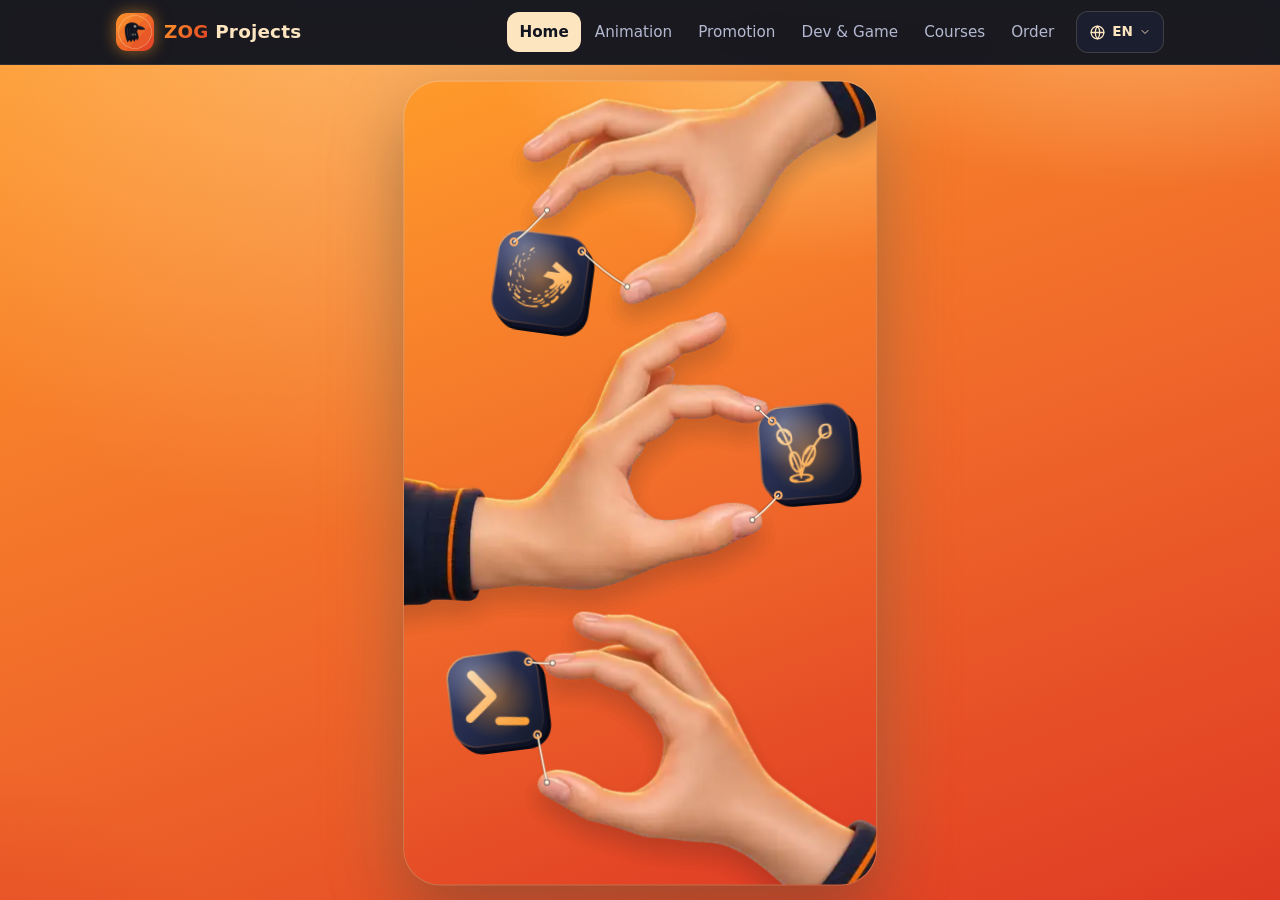
==== commit 24aa741d: "Optimize assets (-40%), condense Animation ball labels to original actions Co-Authored-By: Claude So" ====
--- a/index.html
+++ b/index.html
@@ -25,11 +25,11 @@
 <link rel="preload" as="image" type="image/webp" href="assets/icons/anim-v1.webp">
 <link rel="preload" as="image" type="image/webp" href="assets/icons/promo-v1.webp">
 <link rel="preload" as="image" type="image/webp" href="assets/icons/dev-v1.webp">
-<link rel="stylesheet" href="css/style.css?v=202611090419">
-<script src="js/content.js?v=202611090419" defer></script>
-<script src="js/core.js?v=202611090419" defer></script>
-<script src="js/hands.js?v=202611090419" defer></script>
-<script src="js/pages/home.js?v=202611090419" defer></script>
+<link rel="stylesheet" href="css/style.css?v=202611090429">
+<script src="js/content.js?v=202611090429" defer></script>
+<script src="js/core.js?v=202611090429" defer></script>
+<script src="js/hands.js?v=202611090429" defer></script>
+<script src="js/pages/home.js?v=202611090429" defer></script>
 </head>
 <body data-page="home">
 <header class="site-header" id="site-header"></header>
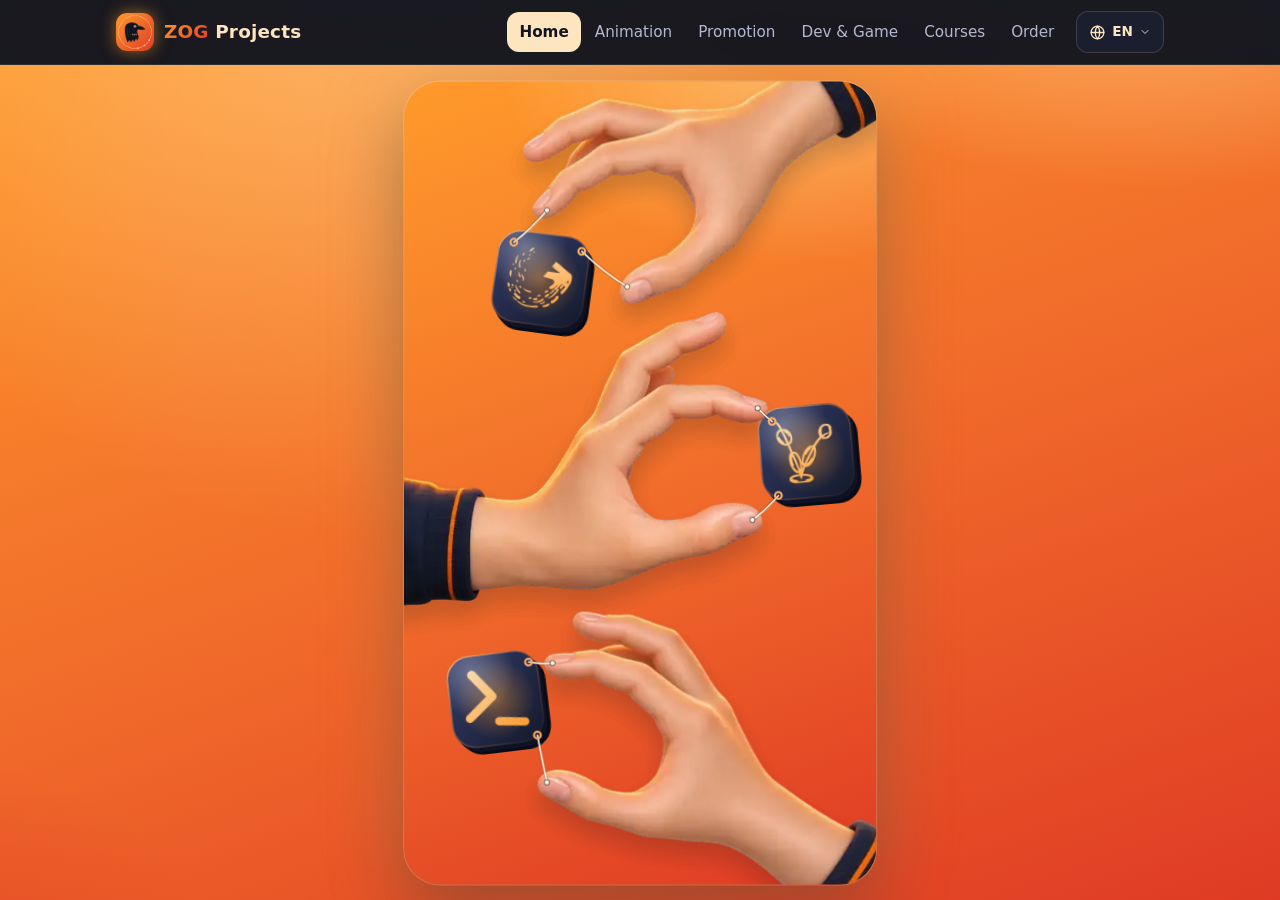
==== commit 8b18e6c2: "General ZOG Projects logo: original raven with three-direction chest mark and orbit dots Co-Authored" ====
--- a/index.html
+++ b/index.html
@@ -7,8 +7,8 @@
 <meta name="description" content="Аниматсияи мултфилмӣ, видеои промо барои SaaS, таблиғот, бозӣ ва барномаи мобилӣ. Интихоб кунед ва фармоиш диҳед.">
 <meta name="theme-color" content="#121520">
 <link rel="canonical" href="https://jack07lion-a11y.github.io/zog_projects.tj/">
-<link rel="icon" href="assets/icon-192.png" type="image/png">
-<link rel="apple-touch-icon" href="assets/icon-192.png">
+<link rel="icon" href="assets/icon-192.png?v=202611150957" type="image/png">
+<link rel="apple-touch-icon" href="assets/icon-192.png?v=202611150957">
 <meta property="og:type" content="website">
 <meta property="og:site_name" content="ZOG Projects">
 <meta property="og:title" content="ZOG Projects — аниматсия, видеои промо, бозӣ ва барномаҳо">
@@ -25,11 +25,11 @@
 <link rel="preload" as="image" type="image/webp" href="assets/icons/anim-v1.webp">
 <link rel="preload" as="image" type="image/webp" href="assets/icons/promo-v1.webp">
 <link rel="preload" as="image" type="image/webp" href="assets/icons/dev-v1.webp">
-<link rel="stylesheet" href="css/style.css?v=202611090429">
-<script src="js/content.js?v=202611090429" defer></script>
-<script src="js/core.js?v=202611090429" defer></script>
-<script src="js/hands.js?v=202611090429" defer></script>
-<script src="js/pages/home.js?v=202611090429" defer></script>
+<link rel="stylesheet" href="css/style.css?v=202611150957">
+<script src="js/content.js?v=202611150957" defer></script>
+<script src="js/core.js?v=202611150957" defer></script>
+<script src="js/hands.js?v=202611150957" defer></script>
+<script src="js/pages/home.js?v=202611150957" defer></script>
 </head>
 <body data-page="home">
 <header class="site-header" id="site-header"></header>
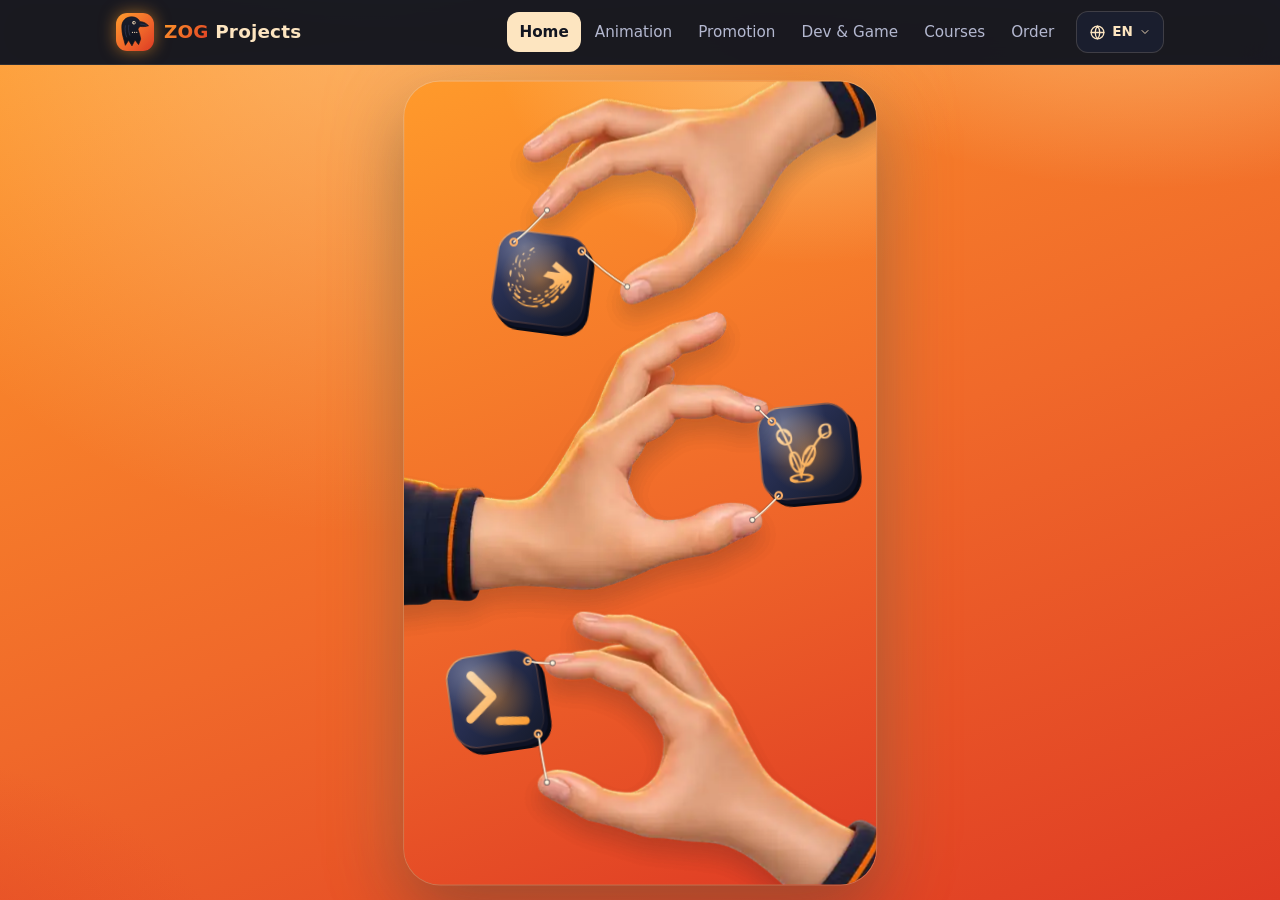
==== commit 5fe044b1: "Redraw general ZOG Projects logo as a clean vector mark (SVG) Co-Authored-By: Claude Fable 5.2 <nore" ====
--- a/index.html
+++ b/index.html
@@ -7,8 +7,9 @@
 <meta name="description" content="Аниматсияи мултфилмӣ, видеои промо барои SaaS, таблиғот, бозӣ ва барномаи мобилӣ. Интихоб кунед ва фармоиш диҳед.">
 <meta name="theme-color" content="#121520">
 <link rel="canonical" href="https://jack07lion-a11y.github.io/zog_projects.tj/">
-<link rel="icon" href="assets/icon-192.png?v=202611150957" type="image/png">
-<link rel="apple-touch-icon" href="assets/icon-192.png?v=202611150957">
+<link rel="icon" href="assets/logo-zog.svg?v=202611150959" type="image/svg+xml">
+<link rel="alternate icon" href="assets/icon-192.png?v=202611150959" type="image/png">
+<link rel="apple-touch-icon" href="assets/icon-192.png?v=202611150959">
 <meta property="og:type" content="website">
 <meta property="og:site_name" content="ZOG Projects">
 <meta property="og:title" content="ZOG Projects — аниматсия, видеои промо, бозӣ ва барномаҳо">
@@ -25,11 +26,11 @@
 <link rel="preload" as="image" type="image/webp" href="assets/icons/anim-v1.webp">
 <link rel="preload" as="image" type="image/webp" href="assets/icons/promo-v1.webp">
 <link rel="preload" as="image" type="image/webp" href="assets/icons/dev-v1.webp">
-<link rel="stylesheet" href="css/style.css?v=202611150957">
-<script src="js/content.js?v=202611150957" defer></script>
-<script src="js/core.js?v=202611150957" defer></script>
-<script src="js/hands.js?v=202611150957" defer></script>
-<script src="js/pages/home.js?v=202611150957" defer></script>
+<link rel="stylesheet" href="css/style.css?v=202611150959">
+<script src="js/content.js?v=202611150959" defer></script>
+<script src="js/core.js?v=202611150959" defer></script>
+<script src="js/hands.js?v=202611150959" defer></script>
+<script src="js/pages/home.js?v=202611150959" defer></script>
 </head>
 <body data-page="home">
 <header class="site-header" id="site-header"></header>
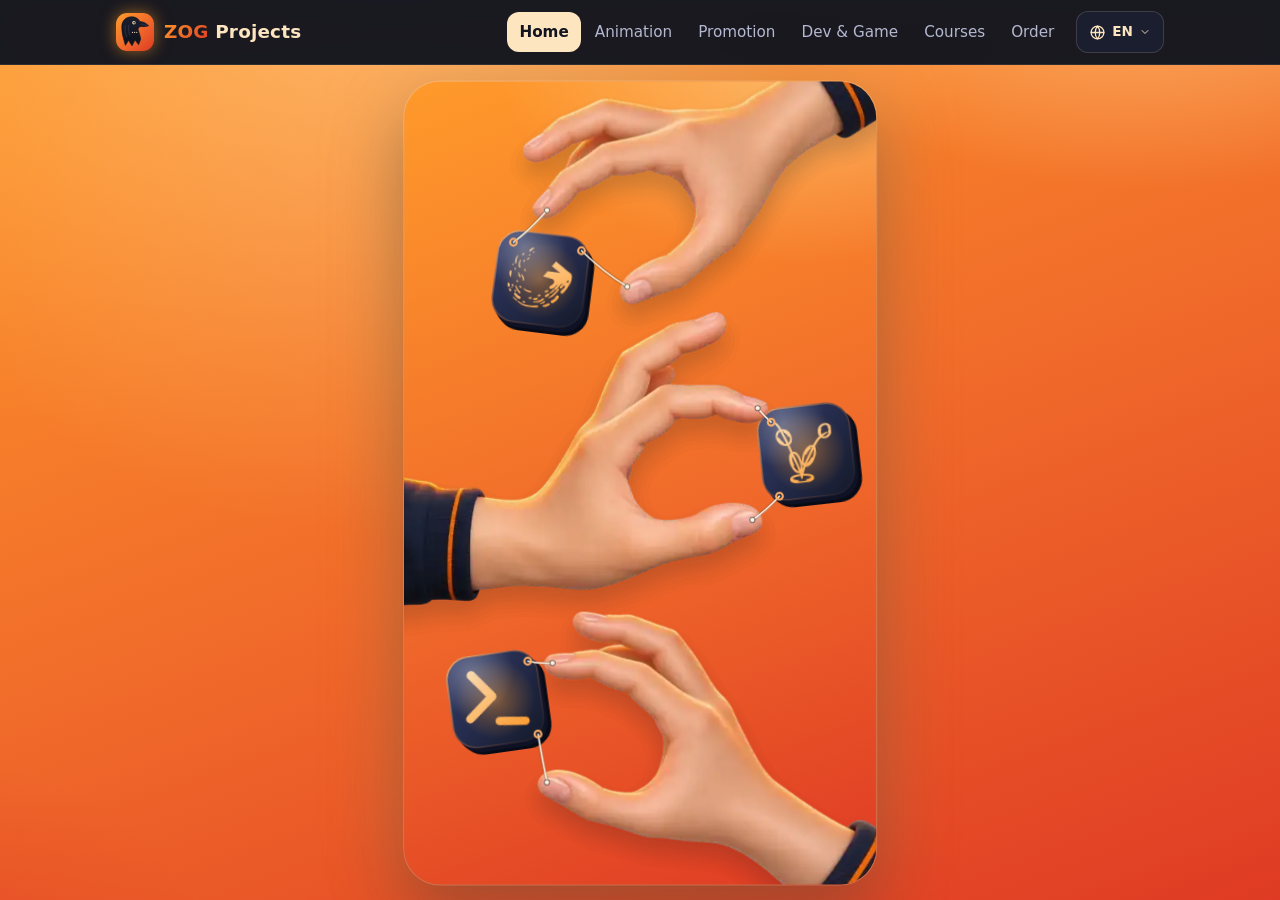
==== commit 64e179e2: "Use project WhatsApp number +992 17 926 86 36 everywhere Co-Authored-By: Claude Sonnet 5.5 <noreply@" ====
--- a/index.html
+++ b/index.html
@@ -7,9 +7,9 @@
 <meta name="description" content="Аниматсияи мултфилмӣ, видеои промо барои SaaS, таблиғот, бозӣ ва барномаи мобилӣ. Интихоб кунед ва фармоиш диҳед.">
 <meta name="theme-color" content="#121520">
 <link rel="canonical" href="https://jack07lion-a11y.github.io/zog_projects.tj/">
-<link rel="icon" href="assets/logo-zog.svg?v=202611150959" type="image/svg+xml">
-<link rel="alternate icon" href="assets/icon-192.png?v=202611150959" type="image/png">
-<link rel="apple-touch-icon" href="assets/icon-192.png?v=202611150959">
+<link rel="icon" href="assets/logo-zog.svg?v=202611151009" type="image/svg+xml">
+<link rel="alternate icon" href="assets/icon-192.png?v=202611151009" type="image/png">
+<link rel="apple-touch-icon" href="assets/icon-192.png?v=202611151009">
 <meta property="og:type" content="website">
 <meta property="og:site_name" content="ZOG Projects">
 <meta property="og:title" content="ZOG Projects — аниматсия, видеои промо, бозӣ ва барномаҳо">
@@ -26,15 +26,15 @@
 <link rel="preload" as="image" type="image/webp" href="assets/icons/anim-v1.webp">
 <link rel="preload" as="image" type="image/webp" href="assets/icons/promo-v1.webp">
 <link rel="preload" as="image" type="image/webp" href="assets/icons/dev-v1.webp">
-<link rel="stylesheet" href="css/style.css?v=202611150959">
-<script src="js/content.js?v=202611150959" defer></script>
-<script src="js/core.js?v=202611150959" defer></script>
-<script src="js/hands.js?v=202611150959" defer></script>
-<script src="js/pages/home.js?v=202611150959" defer></script>
+<link rel="stylesheet" href="css/style.css?v=202611151009">
+<script src="js/content.js?v=202611151009" defer></script>
+<script src="js/core.js?v=202611151009" defer></script>
+<script src="js/hands.js?v=202611151009" defer></script>
+<script src="js/pages/home.js?v=202611151009" defer></script>
 </head>
 <body data-page="home">
 <header class="site-header" id="site-header"></header>
-<main id="app"><div class="stage" aria-hidden="true"><div class="boot"><i></i></div></div><noscript><p style="padding:40px 16px">ZOG Projects — JavaScript / WhatsApp: +992 90 753 95 27</p></noscript></main>
+<main id="app"><div class="stage" aria-hidden="true"><div class="boot"><i></i></div></div><noscript><p style="padding:40px 16px">ZOG Projects — JavaScript / WhatsApp: +992 17 926 86 36</p></noscript></main>
 <footer class="site-footer" id="site-footer"></footer>
 </body>
 </html>
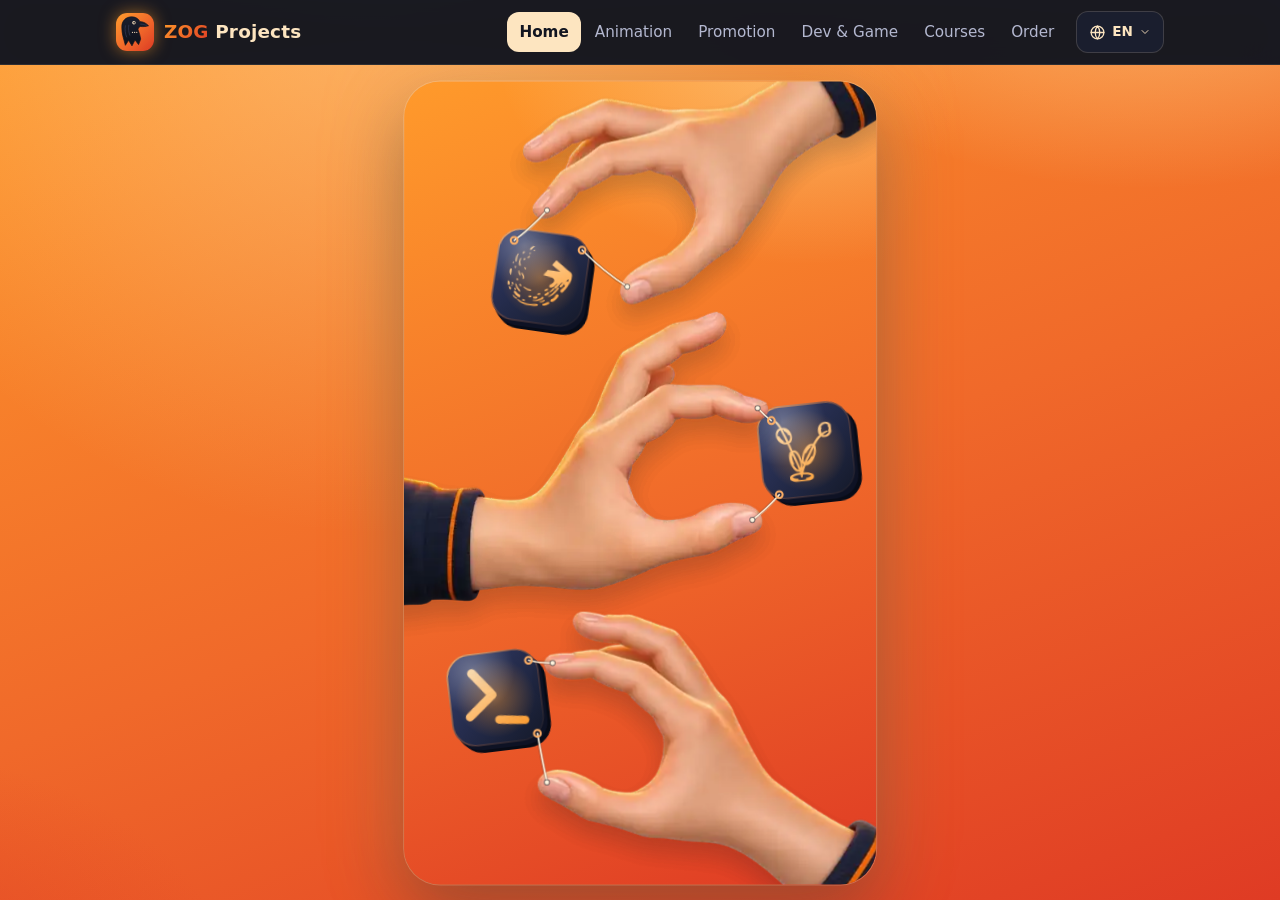
==== commit 94c8760b: "Dev & Game scene: keyboard rises from bottom with 8 working keys + typed caption; swipe/scroll down " ====
--- a/index.html
+++ b/index.html
@@ -7,9 +7,9 @@
 <meta name="description" content="Аниматсияи мултфилмӣ, видеои промо барои SaaS, таблиғот, бозӣ ва барномаи мобилӣ. Интихоб кунед ва фармоиш диҳед.">
 <meta name="theme-color" content="#121520">
 <link rel="canonical" href="https://jack07lion-a11y.github.io/zog_projects.tj/">
-<link rel="icon" href="assets/logo-zog.svg?v=202611151009" type="image/svg+xml">
-<link rel="alternate icon" href="assets/icon-192.png?v=202611151009" type="image/png">
-<link rel="apple-touch-icon" href="assets/icon-192.png?v=202611151009">
+<link rel="icon" href="assets/logo-zog.svg?v=202611151026" type="image/svg+xml">
+<link rel="alternate icon" href="assets/icon-192.png?v=202611151026" type="image/png">
+<link rel="apple-touch-icon" href="assets/icon-192.png?v=202611151026">
 <meta property="og:type" content="website">
 <meta property="og:site_name" content="ZOG Projects">
 <meta property="og:title" content="ZOG Projects — аниматсия, видеои промо, бозӣ ва барномаҳо">
@@ -26,11 +26,11 @@
 <link rel="preload" as="image" type="image/webp" href="assets/icons/anim-v1.webp">
 <link rel="preload" as="image" type="image/webp" href="assets/icons/promo-v1.webp">
 <link rel="preload" as="image" type="image/webp" href="assets/icons/dev-v1.webp">
-<link rel="stylesheet" href="css/style.css?v=202611151009">
-<script src="js/content.js?v=202611151009" defer></script>
-<script src="js/core.js?v=202611151009" defer></script>
-<script src="js/hands.js?v=202611151009" defer></script>
-<script src="js/pages/home.js?v=202611151009" defer></script>
+<link rel="stylesheet" href="css/style.css?v=202611151026">
+<script src="js/content.js?v=202611151026" defer></script>
+<script src="js/core.js?v=202611151026" defer></script>
+<script src="js/hands.js?v=202611151026" defer></script>
+<script src="js/pages/home.js?v=202611151026" defer></script>
 </head>
 <body data-page="home">
 <header class="site-header" id="site-header"></header>
--- a/css/style.css
+++ b/css/style.css
@@ -535,3 +535,38 @@
 .ab-logo svg { width: 100%; height: 100%; }
 .ab-txt { position: absolute; left: 0; right: 0; top: 52%; text-align: center; white-space: nowrap; font-weight: 800; font-size: calc(var(--R) * var(--tf)); line-height: 1.05; color: var(--cream); text-shadow: 0 1px 3px rgba(0, 0, 0, .55); pointer-events: none; }
 @media (prefers-reduced-motion: reduce) { .acont { visibility: visible; } }
+
+/* ================= Dev & Game саҳнаси: пастдан чиқадиган клавиатура ================= */
+.dscene .canvas { touch-action: none; }
+.dcont { position: absolute; inset: 0; visibility: hidden; will-change: transform; }
+.stage.ready .dcont { visibility: visible; animation: dkIn 1.9s linear backwards; }
+.stage.still .dcont { visibility: visible; animation: none; }
+/* Пастдан силлиқ кўтарилади: аввал тез, охирида юмшоқ тўхтайди */
+@keyframes dkIn {
+  0% { transform: translate3d(0, 108%, 0); animation-timing-function: cubic-bezier(.16, .8, .22, 1); }
+  100% { transform: none; }
+}
+.dkb { position: absolute; }
+.dkb > img { display: block; width: 100%; height: 100%; pointer-events: none; user-select: none; -webkit-user-drag: none; }
+.dkey { position: absolute; display: flex; flex-direction: column; align-items: center; justify-content: center; gap: calc(var(--kw) * .005);
+  color: #151a28; font-weight: 800; font-size: calc(var(--kw) * .0215 * var(--f, 1)); line-height: 1; letter-spacing: -.01em; text-decoration: none;
+  border-radius: calc(var(--kw) * .014); -webkit-tap-highlight-color: transparent; opacity: 0; transform: translateY(3px) scale(.9);
+  transition: opacity .35s ease, transform .35s var(--spring, ease); transition-delay: calc(var(--i) * 55ms + 1.1s); }
+.stage.ready .dkey, .stage.still .dkey { opacity: 1; transform: none; }
+.stage.still .dkey { transition-delay: 0s; }
+.dkey::before { content: ""; position: absolute; inset: 0; border-radius: inherit; background: #fff; opacity: 0; transition: opacity .12s; }
+.dkey.p::before, .dkey:active::before { opacity: .32; }
+.dkey.p, .dkey:active { transform: translateY(calc(var(--kw) * .006)) scale(.96); transition-delay: 0s; transition-duration: .08s; }
+@media (hover: hover) { .dkey:hover::before { opacity: .16; } }
+.dkey:focus-visible { outline: 2px solid #fff; outline-offset: 1px; }
+.dk-i { width: calc(var(--kw) * .036); height: calc(var(--kw) * .036); display: block; position: relative; }
+.dk-i svg { width: 100%; height: 100%; display: block; stroke-width: 2.2; }
+.dk-t { position: relative; white-space: nowrap; }
+.dkey.off { opacity: 0; }
+.stage.ready .dkey.off, .stage.still .dkey.off { opacity: .5; }
+.dcap { position: absolute; left: 0; right: 0; text-align: center; font: 700 15px/1.3 ui-monospace, "SF Mono", Menlo, Consolas, monospace; color: #fff3df; padding: 0 22px;
+  text-shadow: 0 1px 8px rgba(18, 21, 32, .45); pointer-events: none; opacity: 0; transition: opacity .5s ease; min-height: 1.3em; }
+.stage.typing .dcap { opacity: 1; }
+.dcur { display: inline-block; width: .55em; height: 1.05em; margin-left: 3px; vertical-align: -.16em; background: #151a28; animation: dcur 1s steps(1) infinite; }
+@keyframes dcur { 50% { opacity: 0; } }
+@media (prefers-reduced-motion: reduce) { .dcont { visibility: visible; animation: none !important; } .dkey { transition: none !important; opacity: 1; transform: none; } .dcur { animation: none; } }
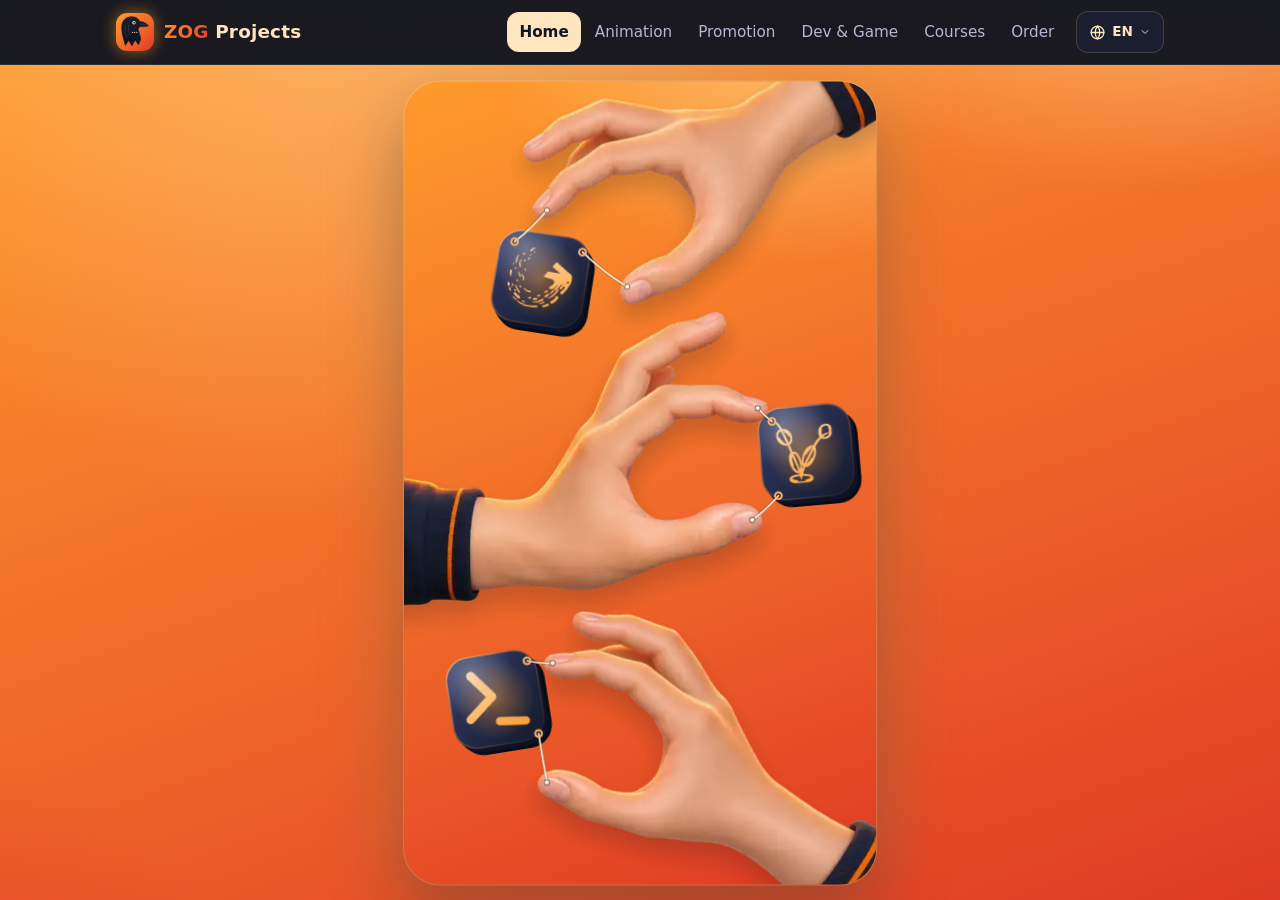
==== commit 784344a5: "Dev scene: fast zoom into the orange keys after rise; Delete key goes back (zoom out, keyboard sinks" ====
--- a/index.html
+++ b/index.html
@@ -7,9 +7,9 @@
 <meta name="description" content="Аниматсияи мултфилмӣ, видеои промо барои SaaS, таблиғот, бозӣ ва барномаи мобилӣ. Интихоб кунед ва фармоиш диҳед.">
 <meta name="theme-color" content="#121520">
 <link rel="canonical" href="https://jack07lion-a11y.github.io/zog_projects.tj/">
-<link rel="icon" href="assets/logo-zog.svg?v=202611151026" type="image/svg+xml">
-<link rel="alternate icon" href="assets/icon-192.png?v=202611151026" type="image/png">
-<link rel="apple-touch-icon" href="assets/icon-192.png?v=202611151026">
+<link rel="icon" href="assets/logo-zog.svg?v=202611151101" type="image/svg+xml">
+<link rel="alternate icon" href="assets/icon-192.png?v=202611151101" type="image/png">
+<link rel="apple-touch-icon" href="assets/icon-192.png?v=202611151101">
 <meta property="og:type" content="website">
 <meta property="og:site_name" content="ZOG Projects">
 <meta property="og:title" content="ZOG Projects — аниматсия, видеои промо, бозӣ ва барномаҳо">
@@ -26,11 +26,11 @@
 <link rel="preload" as="image" type="image/webp" href="assets/icons/anim-v1.webp">
 <link rel="preload" as="image" type="image/webp" href="assets/icons/promo-v1.webp">
 <link rel="preload" as="image" type="image/webp" href="assets/icons/dev-v1.webp">
-<link rel="stylesheet" href="css/style.css?v=202611151026">
-<script src="js/content.js?v=202611151026" defer></script>
-<script src="js/core.js?v=202611151026" defer></script>
-<script src="js/hands.js?v=202611151026" defer></script>
-<script src="js/pages/home.js?v=202611151026" defer></script>
+<link rel="stylesheet" href="css/style.css?v=202611151101">
+<script src="js/content.js?v=202611151101" defer></script>
+<script src="js/core.js?v=202611151101" defer></script>
+<script src="js/hands.js?v=202611151101" defer></script>
+<script src="js/pages/home.js?v=202611151101" defer></script>
 </head>
 <body data-page="home">
 <header class="site-header" id="site-header"></header>
--- a/css/style.css
+++ b/css/style.css
@@ -570,3 +570,16 @@
 .dcur { display: inline-block; width: .55em; height: 1.05em; margin-left: 3px; vertical-align: -.16em; background: #151a28; animation: dcur 1s steps(1) infinite; }
 @keyframes dcur { 50% { opacity: 0; } }
 @media (prefers-reduced-motion: reduce) { .dcont { visibility: visible; animation: none !important; } .dkey { transition: none !important; opacity: 1; transform: none; } .dcur { animation: none; } }
+
+/* Dev: тугмаларга яқинлашиш (zoom) ва клавиатуранинг "Delete" тугмаси (орқага) */
+.dkb { transform-origin: var(--ox, 50%) var(--oy, 50%); transition: transform .95s cubic-bezier(.66, 0, .14, 1); will-change: transform; }
+.dkb.z { transform: translate3d(var(--zx, 0), var(--zy, 0), 0) scale(var(--zs, 1)); }
+.dback { position: absolute; right: 16px; bottom: calc(18px + env(safe-area-inset-bottom, 0px)); z-index: 6; width: 76px; height: 60px; border: 0; border-radius: 16px; padding: 0;
+  display: grid; place-items: center; color: #151a28; cursor: pointer; -webkit-tap-highlight-color: transparent;
+  background: linear-gradient(180deg, #fff1d8, #ffd7a0); box-shadow: 0 5px 0 #b9662a, 0 12px 22px rgba(18, 21, 32, .38), inset 0 1px 0 rgba(255, 255, 255, .8);
+  opacity: 0; transform: translateY(26px) scale(.9); pointer-events: none; transition: opacity .4s ease, transform .5s var(--spring, ease), box-shadow .1s; }
+.dback svg { width: 30px; height: 30px; }
+.stage.zoomed .dback { opacity: 1; transform: none; pointer-events: auto; transition-delay: .55s, .55s, 0s; }
+.stage.zoomed .dback:active { transform: translateY(4px); box-shadow: 0 1px 0 #b9662a, 0 6px 12px rgba(18, 21, 32, .35), inset 0 1px 0 rgba(255, 255, 255, .8); transition-delay: 0s; transition-duration: .08s; }
+.dback:focus-visible { outline: 2px solid #151a28; outline-offset: 3px; }
+@media (prefers-reduced-motion: reduce) { .dkb, .dback { transition: none !important; } }
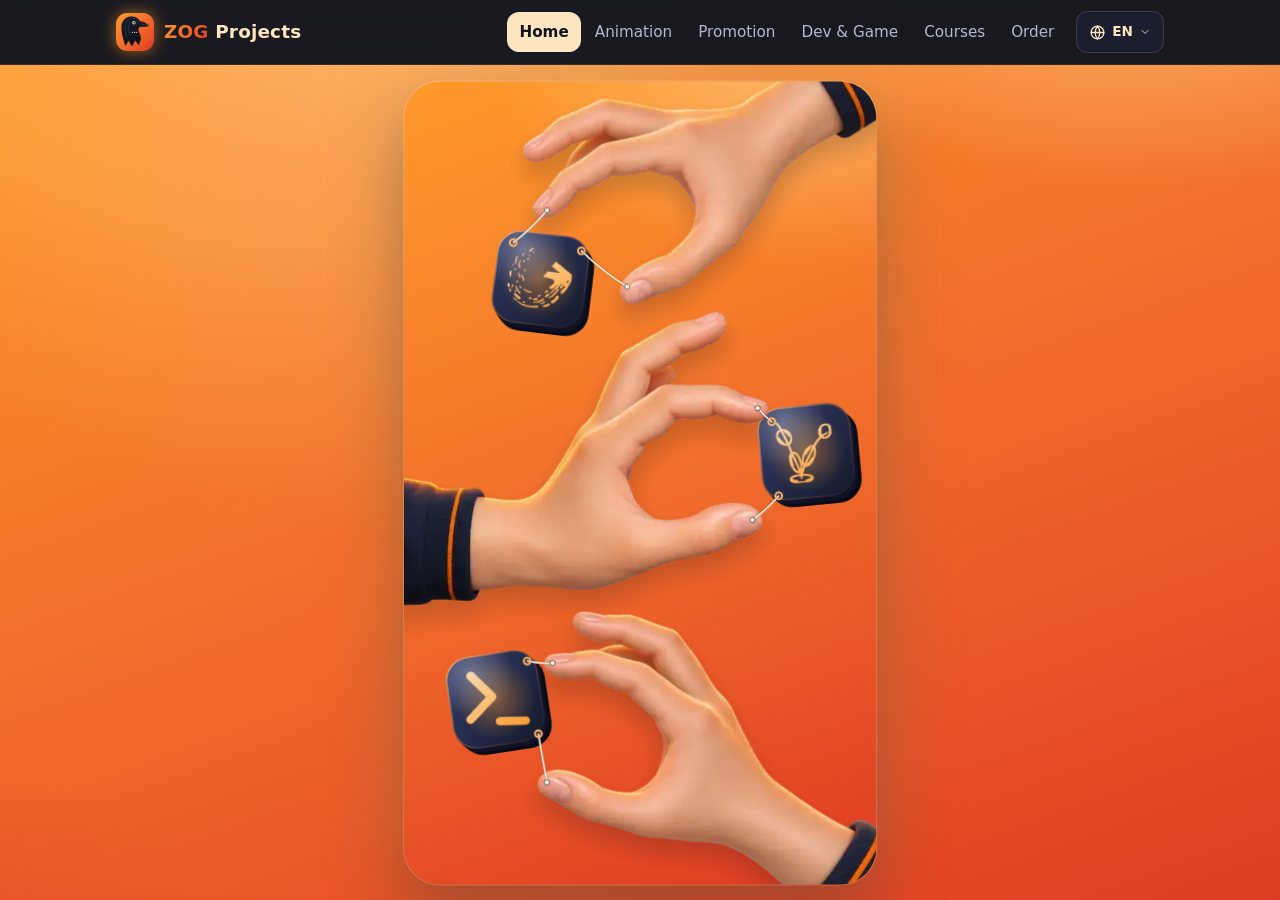
==== commit 2f53aff8: "Dev keys: type the full label first, let the user read it, then open the link Co-Authored-By: Claude" ====
--- a/index.html
+++ b/index.html
@@ -7,9 +7,9 @@
 <meta name="description" content="Аниматсияи мултфилмӣ, видеои промо барои SaaS, таблиғот, бозӣ ва барномаи мобилӣ. Интихоб кунед ва фармоиш диҳед.">
 <meta name="theme-color" content="#121520">
 <link rel="canonical" href="https://jack07lion-a11y.github.io/zog_projects.tj/">
-<link rel="icon" href="assets/logo-zog.svg?v=202611151101" type="image/svg+xml">
-<link rel="alternate icon" href="assets/icon-192.png?v=202611151101" type="image/png">
-<link rel="apple-touch-icon" href="assets/icon-192.png?v=202611151101">
+<link rel="icon" href="assets/logo-zog.svg?v=202611151104" type="image/svg+xml">
+<link rel="alternate icon" href="assets/icon-192.png?v=202611151104" type="image/png">
+<link rel="apple-touch-icon" href="assets/icon-192.png?v=202611151104">
 <meta property="og:type" content="website">
 <meta property="og:site_name" content="ZOG Projects">
 <meta property="og:title" content="ZOG Projects — аниматсия, видеои промо, бозӣ ва барномаҳо">
@@ -26,11 +26,11 @@
 <link rel="preload" as="image" type="image/webp" href="assets/icons/anim-v1.webp">
 <link rel="preload" as="image" type="image/webp" href="assets/icons/promo-v1.webp">
 <link rel="preload" as="image" type="image/webp" href="assets/icons/dev-v1.webp">
-<link rel="stylesheet" href="css/style.css?v=202611151101">
-<script src="js/content.js?v=202611151101" defer></script>
-<script src="js/core.js?v=202611151101" defer></script>
-<script src="js/hands.js?v=202611151101" defer></script>
-<script src="js/pages/home.js?v=202611151101" defer></script>
+<link rel="stylesheet" href="css/style.css?v=202611151104">
+<script src="js/content.js?v=202611151104" defer></script>
+<script src="js/core.js?v=202611151104" defer></script>
+<script src="js/hands.js?v=202611151104" defer></script>
+<script src="js/pages/home.js?v=202611151104" defer></script>
 </head>
 <body data-page="home">
 <header class="site-header" id="site-header"></header>
--- a/css/style.css
+++ b/css/style.css
@@ -583,3 +583,5 @@
 .stage.zoomed .dback:active { transform: translateY(4px); box-shadow: 0 1px 0 #b9662a, 0 6px 12px rgba(18, 21, 32, .35), inset 0 1px 0 rgba(255, 255, 255, .8); transition-delay: 0s; transition-duration: .08s; }
 .dback:focus-visible { outline: 2px solid #151a28; outline-offset: 3px; }
 @media (prefers-reduced-motion: reduce) { .dkb, .dback { transition: none !important; } }
+.dkey.sel::before { opacity: .38; }
+.dkey.sel { transform: translateY(calc(var(--kw) * .006)) scale(.96); transition-delay: 0s; }
